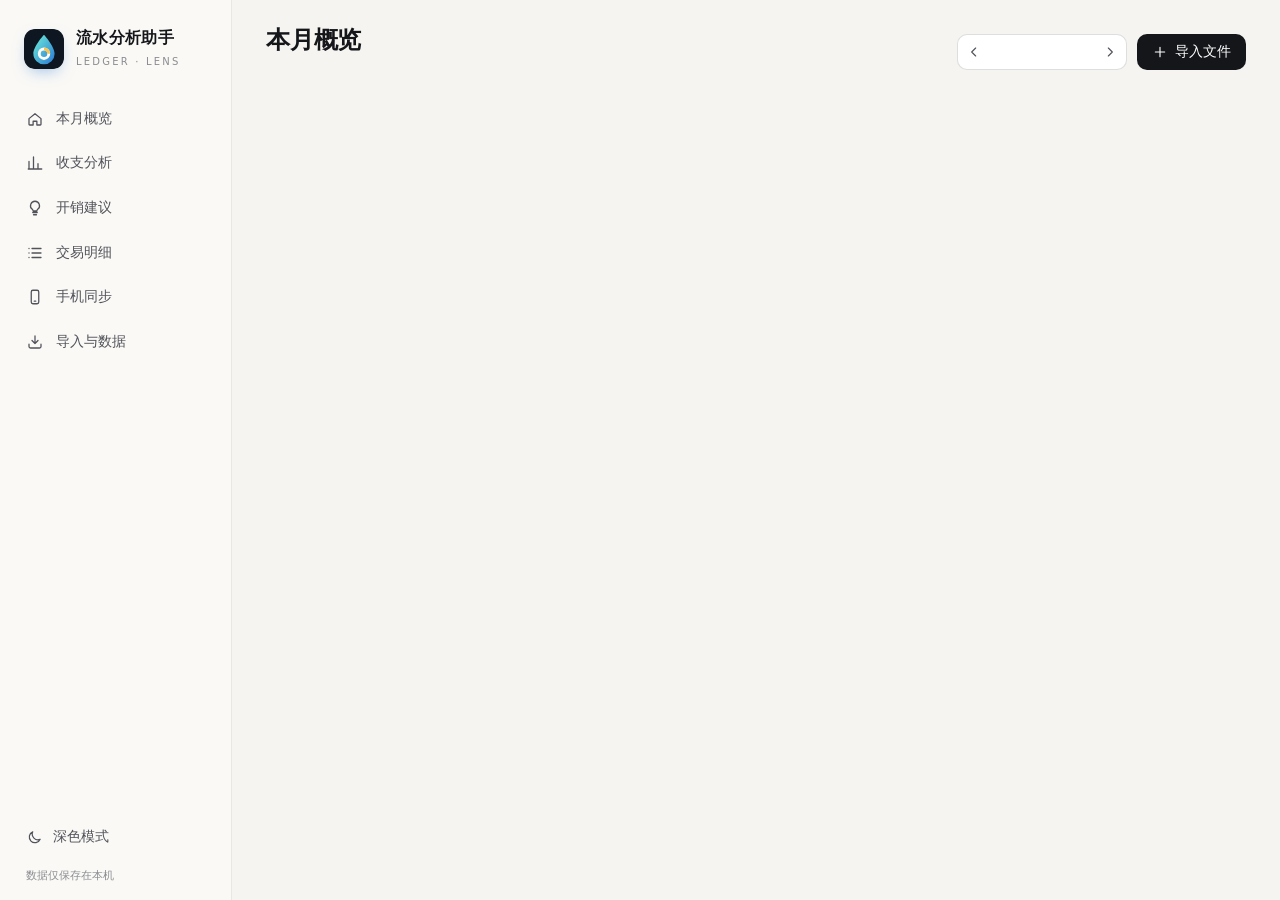
==== app/web/index.html @ 752006c6 "Ledger Lens: bank statement analyzer for Windows with Android companion - Import PDF / screenshots (" ====
<!doctype html>
<html lang="zh-CN" data-theme="light">
<head>
<meta charset="utf-8">
<meta name="viewport" content="width=device-width, initial-scale=1">
<title>流水分析助手</title>
<link rel="stylesheet" href="style.css">
</head>
<body>
<svg width="0" height="0" style="position:absolute">
  <defs>
    <linearGradient id="dropGrad" x1="0" y1="0" x2="1" y2="1">
      <stop offset="0" stop-color="#6ff0d6"/><stop offset="1" stop-color="#2a78d6"/>
    </linearGradient>
    <symbol id="logo" viewBox="0 0 64 64">
      <rect width="64" height="64" rx="15" fill="#0e1622"/>
      <path d="M32 9C32 9 15 27.5 15 39.5a17 17 0 0 0 34 0C49 27.5 32 9 32 9Z" fill="url(#dropGrad)"/>
      <circle cx="32" cy="39.5" r="7.6" fill="none" stroke="#fff" stroke-width="4.6"/>
      <path d="M32 31.9a7.6 7.6 0 0 1 7.6 7.6" fill="none" stroke="#ffc24a" stroke-width="4.6"/>
    </symbol>
    <symbol id="i-home" viewBox="0 0 24 24"><path d="M4 11.5 12 5l8 6.5V19a1 1 0 0 1-1 1h-4.5v-5h-5v5H5a1 1 0 0 1-1-1z"/></symbol>
    <symbol id="i-chart" viewBox="0 0 24 24"><path d="M4 20V10M10 20V4M16 20v-7M21 20H3"/></symbol>
    <symbol id="i-list" viewBox="0 0 24 24"><path d="M8 6h12M8 12h12M8 18h12M4 6h.01M4 12h.01M4 18h.01"/></symbol>
    <symbol id="i-bulb" viewBox="0 0 24 24"><path d="M9 18h6M10 21h4M12 3a6 6 0 0 0-3.6 10.8c.6.5 1 1.2 1.1 2.2h5c.1-1 .5-1.700 1.100-2.200A6 6 0 0 0 12 3z"/></symbol>
    <symbol id="i-inbox" viewBox="0 0 24 24"><path d="M12 4v10m0 0-4-4m4 4 4-4M4 15v3a2 2 0 0 0 2 2h12a2 2 0 0 0 2-2v-3"/></symbol>
    <symbol id="i-moon" viewBox="0 0 24 24"><path d="M20 14.5A8 8 0 0 1 9.500 4a8 8 0 1 0 10.500 10.500z"/></symbol>
    <symbol id="i-sun" viewBox="0 0 24 24"><circle cx="12" cy="12" r="4"/><path d="M12 2v2M12 20v2M4.900 4.900l1.400 1.400M17.700 17.700l1.400 1.400M2 12h2M20 12h2M4.900 19.100l1.400-1.400M17.700 6.300l1.400-1.400"/></symbol>
    <symbol id="i-left" viewBox="0 0 24 24"><path d="m14.500 6-6 6 6 6"/></symbol>
    <symbol id="i-right" viewBox="0 0 24 24"><path d="m9.500 6 6 6-6 6"/></symbol>
    <symbol id="i-plus" viewBox="0 0 24 24"><path d="M12 5v14M5 12h14"/></symbol>
    <symbol id="i-x" viewBox="0 0 24 24"><path d="M6 6l12 12M18 6 6 18"/></symbol>
    <symbol id="i-edit" viewBox="0 0 24 24"><path d="M4 20h4L19 9l-4-4L4 16zM13.500 6.500l4 4"/></symbol>
    <symbol id="i-trash" viewBox="0 0 24 24"><path d="M5 7h14M10 7V4h4v3M7 7l1 13h8l1-13"/></symbol>
    <symbol id="i-file" viewBox="0 0 24 24"><path d="M7 3h7l5 5v12a1 1 0 0 1-1 1H7a1 1 0 0 1-1-1V4a1 1 0 0 1 1-1zM14 3v5h5"/></symbol>
    <symbol id="i-check" viewBox="0 0 24 24"><path d="m5 12.500 4.500 4.500L19 7.500"/></symbol>
    <symbol id="i-alert" viewBox="0 0 24 24"><path d="M12 4 3 20h18zM12 10v4M12 17h.01"/></symbol>
    <symbol id="i-info" viewBox="0 0 24 24"><circle cx="12" cy="12" r="9"/><path d="M12 11v5M12 8h.01"/></symbol>
    <symbol id="i-phone" viewBox="0 0 24 24"><rect x="7" y="3" width="10" height="18" rx="2.2"/><path d="M11 17.5h2"/></symbol>
    <symbol id="i-download" viewBox="0 0 24 24"><path d="M12 4v11m0 0-4-4m4 4 4-4M5 20h14"/></symbol>
  </defs>
</svg>

<div id="app">
  <aside class="side">
    <div class="brand">
      <svg class="brand-logo"><use href="#logo"/></svg>
      <div><b>流水分析助手</b><span>LEDGER · LENS</span></div>
    </div>
    <nav id="nav">
      <button data-page="overview"><svg><use href="#i-home"/></svg>本月概览</button>
      <button data-page="analysis"><svg><use href="#i-chart"/></svg>收支分析</button>
      <button data-page="advice"><svg><use href="#i-bulb"/></svg>开销建议<i id="adviceBadge"></i></button>
      <button data-page="txns"><svg><use href="#i-list"/></svg>交易明细</button>
      <button data-page="sync"><svg><use href="#i-phone"/></svg>手机同步</button>
      <button data-page="imports"><svg><use href="#i-inbox"/></svg>导入与数据</button>
    </nav>
    <div class="side-foot">
      <button id="themeBtn" class="ghost-btn"><svg><use href="#i-moon"/></svg><span>深色模式</span></button>
      <p>数据仅保存在本机</p>
    </div>
  </aside>

  <main>
    <header class="top">
      <div class="top-title"><h1 id="pageTitle">本月概览</h1><p id="pageSub"></p></div>
      <div class="top-actions">
        <div id="curSeg" class="seg"></div>
        <div id="monthNav" class="month-nav">
          <button id="mPrev" title="上个月"><svg><use href="#i-left"/></svg></button>
          <select id="mSel"></select>
          <button id="mNext" title="下个月"><svg><use href="#i-right"/></svg></button>
        </div>
        <button id="importBtn" class="btn primary"><svg><use href="#i-plus"/></svg>导入文件</button>
      </div>
    </header>
    <div id="content"></div>
  </main>
</div>

<div id="dropMask"><div><svg><use href="#i-inbox"/></svg><b>松开即可导入</b><span>PDF · 截图 · Excel · CSV · Word</span></div></div>
<div id="modal" class="modal" hidden><div class="modal-card" id="modalCard"></div></div>
<div id="toast"></div>

<script src="echarts.min.js"></script>
<script src="app.js"></script>
</body>
</html>
---- app/web/style.css ----
/* ───────── 设计令牌 ───────── */
:root {
  color-scheme: light;
  --page: #f5f4f0;
  --surface: #ffffff;
  --surface-2: #faf9f6;
  --sunken: #f0efea;
  --ink: #14161a;
  --ink-2: #51535a;
  --ink-3: #8b8c91;
  --line: rgba(20, 22, 26, .08);
  --line-2: rgba(20, 22, 26, .14);
  --grid: #e9e8e2;
  --axis: #c9c8c1;
  --accent: #2a78d6;
  --accent-soft: rgba(42, 120, 214, .10);
  --brand-a: #45d6c0;
  --brand-b: #2a78d6;
  --btn: #14161a;
  --btn-ink: #ffffff;
  --good: #0a7d3c;
  --good-bg: rgba(12, 163, 12, .10);
  --warn: #a86400;
  --warn-bg: rgba(250, 178, 25, .16);
  --alert: #c62f2f;
  --alert-bg: rgba(208, 59, 59, .10);
  --info-bg: rgba(42, 120, 214, .08);
  --s1: #2a78d6; --s2: #eb6834; --s3: #1baf7a; --s4: #eda100;
  --s5: #e87ba4; --s6: #008300; --s7: #6250d6; --s8: #e34948; --s-other: #b9b8b1;
  --shadow: 0 1px 2px rgba(20, 22, 26, .04), 0 8px 24px -12px rgba(20, 22, 26, .10);
  --shadow-lg: 0 24px 64px -16px rgba(20, 22, 26, .28);
  --r: 16px;
}
:root[data-theme="dark"] {
  color-scheme: dark;
  --page: #0c0d0f;
  --surface: #17181b;
  --surface-2: #1c1d21;
  --sunken: #111214;
  --ink: #f1f0ec;
  --ink-2: #b9b8b1;
  --ink-3: #7f7f82;
  --line: rgba(255, 255, 255, .08);
  --line-2: rgba(255, 255, 255, .14);
  --grid: #26272b;
  --axis: #3a3b40;
  --accent: #5a9cf0;
  --accent-soft: rgba(90, 156, 240, .14);
  --btn: #f1f0ec;
  --btn-ink: #14161a;
  --good: #3ecf6a;
  --good-bg: rgba(12, 163, 12, .16);
  --warn: #f3b63a;
  --warn-bg: rgba(250, 178, 25, .14);
  --alert: #f07171;
  --alert-bg: rgba(208, 59, 59, .18);
  --info-bg: rgba(90, 156, 240, .12);
  --s1: #3987e5; --s2: #d95926; --s3: #199e70; --s4: #c98500;
  --s5: #d55181; --s6: #008300; --s7: #9085e9; --s8: #e66767; --s-other: #5d5e63;
  --shadow: 0 1px 2px rgba(0, 0, 0, .3);
  --shadow-lg: 0 24px 64px -16px rgba(0, 0, 0, .7);
}

* { box-sizing: border-box; margin: 0; }
html, body { height: 100%; }
body {
  font: 14px/1.55 "Segoe UI Variable Text", "Segoe UI", "Microsoft YaHei UI", "Microsoft YaHei", system-ui, sans-serif;
  background: var(--page); color: var(--ink); overflow: hidden;
  -webkit-font-smoothing: antialiased; user-select: none;
}
button, input, select, textarea { font: inherit; color: inherit; }
button { cursor: pointer; border: 0; background: none; }
svg:has(> use[href^="#i-"]) { fill: none; stroke: currentColor; stroke-width: 1.7; stroke-linecap: round; stroke-linejoin: round; }
.ring circle { fill: none; stroke-linecap: round; }
::-webkit-scrollbar { width: 10px; height: 10px; }
::-webkit-scrollbar-thumb { background: var(--line-2); border-radius: 8px; border: 3px solid transparent; background-clip: content-box; }
::-webkit-scrollbar-thumb:hover { background: var(--ink-3); background-clip: content-box; border: 3px solid transparent; }
.num { font-variant-numeric: tabular-nums; }

/* ───────── 框架 ───────── */
#app { display: grid; grid-template-columns: 232px 1fr; height: 100vh; }
.side { display: flex; flex-direction: column; padding: 22px 14px 16px; border-right: 1px solid var(--line); background: var(--surface-2); }
.brand { display: flex; align-items: center; gap: 12px; padding: 4px 10px 26px; }
.brand-logo { width: 40px; height: 40px; stroke: none; border-radius: 11px; box-shadow: 0 6px 16px -6px rgba(42, 120, 214, .55); }
.brand b { display: block; font-size: 15.5px; font-weight: 650; letter-spacing: .02em; }
.brand span { font-size: 10px; letter-spacing: .22em; color: var(--ink-3); }
#nav { display: flex; flex-direction: column; gap: 3px; }
#nav button { display: flex; align-items: center; gap: 12px; padding: 10px 12px; border-radius: 10px; color: var(--ink-2); font-size: 14px; text-align: left; transition: background .15s, color .15s; position: relative; }
#nav button svg { width: 18px; height: 18px; flex: none; }
#nav button:hover { background: var(--line); color: var(--ink); }
#nav button.on { background: var(--surface); color: var(--ink); font-weight: 600; box-shadow: var(--shadow); }
#nav button.on::before { content: ""; position: absolute; left: -14px; top: 10px; bottom: 10px; width: 3px; border-radius: 0 3px 3px 0; background: linear-gradient(var(--brand-a), var(--brand-b)); }
#nav i { margin-left: auto; font-style: normal; font-size: 11px; font-weight: 600; min-width: 20px; padding: 1px 6px; border-radius: 10px; text-align: center; background: var(--warn-bg); color: var(--warn); }
#nav i:empty { display: none; }
.side-foot { margin-top: auto; }
.side-foot p { font-size: 11px; color: var(--ink-3); padding: 10px 12px 0; }
.ghost-btn { display: flex; align-items: center; gap: 10px; width: 100%; padding: 9px 12px; border-radius: 10px; color: var(--ink-2); }
.ghost-btn:hover { background: var(--line); color: var(--ink); }
.ghost-btn svg { width: 17px; height: 17px; }

main { display: flex; flex-direction: column; min-width: 0; height: 100vh; }
.top { display: flex; align-items: center; justify-content: space-between; gap: 20px; padding: 22px 34px 16px; }
.top h1 { font-size: 24px; font-weight: 650; letter-spacing: -.01em; }
.top p { color: var(--ink-3); font-size: 13px; margin-top: 2px; min-height: 20px; }
.top-actions { display: flex; align-items: center; gap: 10px; flex: none; }
#content { flex: 1; overflow-y: auto; padding: 6px 34px 40px; scroll-behavior: smooth; }

/* ───────── 控件 ───────── */
.btn { display: inline-flex; align-items: center; gap: 7px; height: 36px; padding: 0 14px; border-radius: 10px; border: 1px solid var(--line-2); background: var(--surface); font-weight: 550; white-space: nowrap; transition: transform .1s, background .15s, box-shadow .15s; }
.btn:hover { background: var(--surface-2); box-shadow: var(--shadow); }
.btn:active { transform: scale(.98); }
.btn svg { width: 16px; height: 16px; }
.btn.primary { background: var(--btn); color: var(--btn-ink); border-color: transparent; }
.btn.primary:hover { opacity: .88; }
.btn.danger { color: var(--alert); }
.btn.sm { height: 30px; padding: 0 10px; font-size: 13px; border-radius: 8px; }
.btn[disabled] { opacity: .45; pointer-events: none; }
.icon-btn { width: 28px; height: 28px; border-radius: 7px; display: inline-grid; place-items: center; color: var(--ink-3); }
.icon-btn:hover { background: var(--line); color: var(--ink); }
.icon-btn svg { width: 15px; height: 15px; }
.seg { display: inline-flex; padding: 3px; border-radius: 10px; background: var(--sunken); border: 1px solid var(--line); }
.seg:empty { display: none; }
.seg button { padding: 5px 12px; border-radius: 7px; color: var(--ink-2); font-size: 13px; font-weight: 550; }
.seg button.on { background: var(--surface); color: var(--ink); box-shadow: var(--shadow); }
.month-nav { display: inline-flex; align-items: center; height: 36px; border-radius: 10px; border: 1px solid var(--line-2); background: var(--surface); }
.month-nav button { width: 32px; height: 34px; display: grid; place-items: center; color: var(--ink-2); border-radius: 9px; }
.month-nav button:hover:not([disabled]) { background: var(--line); }
.month-nav button[disabled] { opacity: .3; cursor: default; }
.month-nav svg { width: 16px; height: 16px; }
.month-nav select { appearance: none; border: 0; background: transparent; font-weight: 600; padding: 0 6px; text-align: center; text-align-last: center; outline: 0; cursor: pointer; min-width: 104px; }
select option { background: var(--surface); color: var(--ink); }
.input, .select { height: 34px; padding: 0 11px; border-radius: 9px; border: 1px solid var(--line-2); background: var(--surface); outline: 0; user-select: text; transition: border-color .15s, box-shadow .15s; }
.input:focus, .select:focus { border-color: var(--accent); box-shadow: 0 0 0 3px var(--accent-soft); }
.select { padding-right: 6px; }

/* ───────── 卡片与网格 ───────── */
.grid { display: grid; gap: 18px; margin-bottom: 18px; }
.g4 { grid-template-columns: repeat(4, 1fr); }
.g2 { grid-template-columns: 1fr 1fr; }
.g32 { grid-template-columns: 1.45fr 1fr; }
.g23 { grid-template-columns: 2fr 3fr; }
.card { background: var(--surface); border: 1px solid var(--line); border-radius: var(--r); padding: 20px 22px; box-shadow: var(--shadow); min-width: 0; animation: rise .35s both; }
@keyframes rise { from { opacity: 0; transform: translateY(6px); } }
.card-h { display: flex; align-items: baseline; justify-content: space-between; gap: 12px; margin-bottom: 14px; }
.card-h h3 { font-size: 15px; font-weight: 620; }
.card-h span, .card-h a { font-size: 12.5px; color: var(--ink-3); }
.card-h a { cursor: pointer; }
.card-h a:hover { color: var(--accent); }
.chart { width: 100%; height: 280px; }
.chart.tall { height: 340px; }

/* KPI */
.kpi { position: relative; overflow: hidden; padding: 18px 22px 16px; }
.kpi label { font-size: 12.5px; color: var(--ink-3); display: flex; align-items: center; gap: 7px; }
.kpi label::before { content: ""; width: 7px; height: 7px; border-radius: 50%; background: var(--dot, var(--ink-3)); }
.kpi .v { font-size: 30px; font-weight: 640; letter-spacing: -.02em; margin: 6px 0 6px; white-space: nowrap; }
.kpi .v small { font-size: 17px; font-weight: 560; color: var(--ink-2); margin-right: 2px; }
.kpi .v em { font-style: normal; font-size: 17px; color: var(--ink-2); }
.kpi .d { font-size: 12.5px; color: var(--ink-3); display: flex; align-items: center; gap: 8px; min-height: 22px; }
.delta { display: inline-flex; align-items: center; gap: 3px; padding: 1px 7px; border-radius: 20px; font-weight: 600; font-size: 12px; background: var(--sunken); color: var(--ink-2); }
.delta.good { background: var(--good-bg); color: var(--good); }
.delta.bad { background: var(--alert-bg); color: var(--alert); }
.kpi.hero { background: linear-gradient(135deg, #101a28, #16324a 60%, #1b4a66); color: #fff; border-color: transparent; }
.kpi.hero label, .kpi.hero .d { color: rgba(255, 255, 255, .62); }
.kpi.hero label::before { background: linear-gradient(var(--brand-a), var(--brand-b)); }
.kpi.hero .v small, .kpi.hero .v em { color: rgba(255, 255, 255, .7); }
.kpi.hero .delta { background: rgba(255, 255, 255, .12); color: #fff; }
.kpi.hero::after { content: ""; position: absolute; right: -40px; top: -50px; width: 170px; height: 170px; border-radius: 50%; background: radial-gradient(circle, rgba(111, 240, 214, .28), transparent 65%); }

/* 环形图 + 图例 */
.donut-wrap { display: grid; grid-template-columns: 240px 1fr; gap: 18px; align-items: center; }
.donut { position: relative; height: 240px; }
.donut .chart { height: 240px; }
.donut-c { position: absolute; inset: 0; display: grid; place-content: center; text-align: center; pointer-events: none; }
.donut-c span { font-size: 12px; color: var(--ink-3); }
.donut-c b { font-size: 21px; font-weight: 640; letter-spacing: -.01em; }
.legend { display: flex; flex-direction: column; gap: 2px; }
.legend li { list-style: none; display: grid; grid-template-columns: 12px 1fr auto 48px; align-items: center; gap: 10px; padding: 6px 8px; border-radius: 8px; font-size: 13.5px; }
.legend li:hover { background: var(--sunken); }
.legend i { width: 10px; height: 10px; border-radius: 3px; }
.legend span { white-space: nowrap; overflow: hidden; text-overflow: ellipsis; }
.legend em { font-style: normal; color: var(--ink-3); font-size: 12.5px; text-align: right; }

/* 表格 */
.tbl { width: 100%; border-collapse: collapse; font-size: 13.5px; }
.tbl th { text-align: left; font-weight: 550; font-size: 12px; color: var(--ink-3); padding: 8px 10px; border-bottom: 1px solid var(--line-2); white-space: nowrap; position: sticky; top: 0; background: var(--surface); z-index: 1; }
.tbl td { padding: 9px 10px; border-bottom: 1px solid var(--line); vertical-align: middle; }
.tbl tr:last-child td { border-bottom: 0; }
.tbl tbody tr:hover td { background: var(--surface-2); }
.tbl .r, .tbl th.r { text-align: right; }
.tbl td.num { font-variant-numeric: tabular-nums; white-space: nowrap; }
.tbl .desc { max-width: 380px; overflow: hidden; text-overflow: ellipsis; white-space: nowrap; user-select: text; }
.tbl .muted { color: var(--ink-3); }
.bar-cell { display: flex; align-items: center; gap: 8px; min-width: 110px; }
.bar-cell div { flex: 1; height: 6px; border-radius: 4px; background: var(--sunken); overflow: hidden; }
.bar-cell div i { display: block; height: 100%; border-radius: 4px; background: var(--s1); }
.up { color: var(--alert); } .down { color: var(--good); }
.tag { display: inline-block; padding: 1px 8px; border-radius: 6px; font-size: 12px; background: var(--sunken); color: var(--ink-2); white-space: nowrap; }
.amt-in { color: var(--good); } .amt-tr { color: var(--ink-3); }
.pill { display: inline-flex; align-items: center; gap: 5px; padding: 2px 9px; border-radius: 20px; font-size: 12px; font-weight: 600; }
.pill svg { width: 13px; height: 13px; }
.pill.alert { background: var(--alert-bg); color: var(--alert); }
.pill.warn { background: var(--warn-bg); color: var(--warn); }
.pill.info { background: var(--info-bg); color: var(--accent); }
.pill.good { background: var(--good-bg); color: var(--good); }

/* 健康分 */
.score { display: grid; grid-template-columns: 150px 1fr; gap: 22px; align-items: center; }
.ring { position: relative; width: 150px; height: 150px; }
.ring svg { width: 150px; height: 150px; transform: rotate(-90deg); stroke-width: 11; }
.ring .bg { stroke: var(--sunken); }
.ring .fg { stroke: url(#dropGrad); transition: stroke-dashoffset 1s cubic-bezier(.2, .8, .2, 1); }
.ring div { position: absolute; inset: 0; display: grid; place-content: center; text-align: center; }
.ring b { font-size: 40px; font-weight: 660; letter-spacing: -.03em; line-height: 1; }
.ring span { font-size: 12px; color: var(--ink-3); margin-top: 4px; }
.parts { display: flex; flex-direction: column; gap: 10px; }
.part { display: grid; grid-template-columns: 64px 1fr 44px; gap: 10px; align-items: center; font-size: 12.5px; }
.part .track { height: 6px; border-radius: 4px; background: var(--sunken); overflow: hidden; }
.part .track i { display: block; height: 100%; border-radius: 4px; background: linear-gradient(90deg, var(--brand-a), var(--brand-b)); }
.part em { font-style: normal; color: var(--ink-3); text-align: right; }
.part small { grid-column: 2 / 4; color: var(--ink-3); margin-top: -6px; font-size: 11.5px; }

/* 建议 */
.advice { display: grid; grid-template-columns: 1fr 1fr; gap: 16px; margin-bottom: 18px; }
.adv { position: relative; padding: 18px 20px 18px 22px; overflow: hidden; }
.adv::before { content: ""; position: absolute; left: 0; top: 0; bottom: 0; width: 4px; background: var(--c); }
.adv.alert { --c: var(--alert); } .adv.warn { --c: #f0a81c; } .adv.info { --c: var(--accent); } .adv.good { --c: #17b26a; }
.adv h4 { font-size: 15.5px; font-weight: 630; margin: 9px 0 5px; line-height: 1.4; }
.adv p { color: var(--ink-2); font-size: 13.5px; user-select: text; }
.adv .act { margin-top: 11px; padding: 10px 12px; border-radius: 10px; background: var(--sunken); font-size: 13.5px; color: var(--ink); display: flex; gap: 9px; user-select: text; }
.adv .act svg { width: 16px; height: 16px; flex: none; margin-top: 3px; color: var(--c); }
.meter { margin-top: 14px; padding-bottom: 16px; }
.meter .row { display: flex; justify-content: space-between; font-size: 12px; color: var(--ink-3); margin-bottom: 6px; }
.meter .row b { color: var(--ink); font-weight: 600; }
.meter .track { position: relative; height: 8px; border-radius: 5px; background: var(--sunken); }
.meter .fill { position: absolute; left: 0; top: 0; bottom: 0; border-radius: 5px; background: var(--c); transition: width .8s cubic-bezier(.2, .8, .2, 1); }
.meter .mark { position: absolute; top: -4px; bottom: -4px; width: 2px; background: var(--ink); border-radius: 2px; }
.meter .mark::after { content: "目标"; position: absolute; top: 14px; left: 50%; transform: translateX(-50%); font-size: 10.5px; color: var(--ink-3); white-space: nowrap; }
.mini-adv { display: flex; flex-direction: column; gap: 8px; }
.mini-adv div { display: flex; gap: 10px; align-items: flex-start; padding: 9px 11px; border-radius: 10px; background: var(--surface-2); border: 1px solid var(--line); font-size: 13.5px; cursor: pointer; }
.mini-adv div:hover { border-color: var(--line-2); }
.mini-adv .pill { flex: none; margin-top: 1px; }
.hero-save { background: linear-gradient(135deg, #101a28, #16324a 60%, #1b4a66); color: #fff; border-color: transparent; display: flex; flex-direction: column; justify-content: center; }
.hero-save span { color: rgba(255, 255, 255, .65); font-size: 13px; }
.hero-save b { font-size: 38px; font-weight: 650; letter-spacing: -.02em; margin: 4px 0; }
.hero-save p { color: rgba(255, 255, 255, .8); font-size: 13.5px; }

/* 工具栏 / 分页 */
.toolbar { display: flex; flex-wrap: wrap; gap: 10px; align-items: center; margin-bottom: 14px; }
.toolbar .grow { flex: 1; min-width: 200px; }
.toolbar .sp { margin-left: auto; }
.pager { display: flex; align-items: center; justify-content: space-between; padding-top: 12px; color: var(--ink-3); font-size: 13px; }
.pager div { display: flex; gap: 6px; align-items: center; }
.cell-select { appearance: none; border: 1px solid transparent; background: transparent; padding: 3px 8px; border-radius: 7px; cursor: pointer; outline: 0; max-width: 130px; }
.cell-select:hover, .cell-select:focus { border-color: var(--line-2); background: var(--surface); }

/* 空状态 / 拖放 */
.empty { display: grid; place-items: center; min-height: calc(100vh - 170px); }
.welcome { width: min(680px, 100%); text-align: center; }
.welcome .brand-logo { width: 84px; height: 84px; border-radius: 22px; box-shadow: 0 20px 44px -16px rgba(42, 120, 214, .6); }
.welcome h2 { font-size: 28px; font-weight: 650; letter-spacing: -.01em; margin: 22px 0 8px; }
.welcome > p { color: var(--ink-2); font-size: 15px; margin-bottom: 26px; }
.drop { border: 1.5px dashed var(--line-2); border-radius: 18px; padding: 34px 24px; background: var(--surface); cursor: pointer; transition: border-color .15s, background .15s, transform .15s; text-align: center; }
.drop:hover { border-color: var(--accent); background: var(--accent-soft); transform: translateY(-1px); }
.drop svg { width: 30px; height: 30px; color: var(--accent); }
.drop b { display: block; font-size: 16px; margin: 8px 0 4px; }
.drop span { color: var(--ink-3); font-size: 13px; }
.welcome .links { margin-top: 18px; display: flex; gap: 10px; justify-content: center; }
.feat { display: grid; grid-template-columns: repeat(3, 1fr); gap: 12px; margin-top: 26px; text-align: left; }
.feat div { padding: 14px 16px; border-radius: 14px; background: var(--surface); border: 1px solid var(--line); font-size: 13px; color: var(--ink-2); }
.feat b { display: block; color: var(--ink); margin-bottom: 3px; font-size: 14px; }
.note { padding: 40px 0; text-align: center; color: var(--ink-3); }
#dropMask { position: fixed; inset: 0; z-index: 90; display: none; place-items: center; background: color-mix(in srgb, var(--page) 82%, transparent); backdrop-filter: blur(6px); }
#dropMask.on { display: grid; }
#dropMask > div { padding: 46px 70px; border-radius: 24px; border: 2px dashed var(--accent); background: var(--surface); text-align: center; box-shadow: var(--shadow-lg); pointer-events: none; }
#dropMask svg { width: 40px; height: 40px; color: var(--accent); }
#dropMask b { display: block; font-size: 20px; margin: 8px 0 2px; }
#dropMask span { color: var(--ink-3); }

/* 弹窗 */
.modal { position: fixed; inset: 0; z-index: 80; display: grid; place-items: center; background: rgba(10, 12, 16, .46); backdrop-filter: blur(5px); animation: fade .18s; }
.modal[hidden] { display: none; }
@keyframes fade { from { opacity: 0; } }
.modal-card { width: min(1080px, calc(100vw - 80px)); max-height: calc(100vh - 80px); display: flex; flex-direction: column; background: var(--surface); border-radius: 20px; box-shadow: var(--shadow-lg); border: 1px solid var(--line); animation: pop .22s cubic-bezier(.2, .9, .3, 1.1); }
.modal-card.narrow { width: min(480px, calc(100vw - 80px)); }
@keyframes pop { from { opacity: 0; transform: translateY(10px) scale(.98); } }
.m-head { display: flex; align-items: center; justify-content: space-between; padding: 20px 24px 14px; }
.m-head h2 { font-size: 18px; font-weight: 640; }
.m-head p { color: var(--ink-3); font-size: 13px; margin-top: 2px; }
.m-body { padding: 4px 24px 8px; overflow-y: auto; flex: 1; }
.m-foot { display: flex; align-items: center; justify-content: space-between; gap: 12px; padding: 14px 24px 18px; border-top: 1px solid var(--line); }
.m-foot span { color: var(--ink-3); font-size: 13px; }
.m-foot div { display: flex; gap: 10px; }
.form { display: grid; grid-template-columns: 1fr 1fr; gap: 14px; padding-bottom: 10px; }
.form label { display: flex; flex-direction: column; gap: 6px; font-size: 12.5px; color: var(--ink-3); }
.form .wide { grid-column: 1 / 3; }
.fcard { border: 1px solid var(--line); border-radius: 14px; margin-bottom: 14px; overflow: hidden; }
.fhead { display: flex; align-items: center; gap: 12px; padding: 12px 14px; background: var(--surface-2); flex-wrap: wrap; }
.fhead .fi { width: 34px; height: 34px; border-radius: 9px; display: grid; place-items: center; background: var(--accent-soft); color: var(--accent); flex: none; }
.fhead .fi svg { width: 17px; height: 17px; }
.fhead .fn { flex: 1; min-width: 160px; }
.fhead .fn b { display: block; font-size: 14px; overflow: hidden; text-overflow: ellipsis; white-space: nowrap; max-width: 340px; }
.fhead .fn span { font-size: 12px; color: var(--ink-3); }
.fhead .input, .fhead .select { height: 30px; font-size: 13px; }
.fwarn { padding: 8px 14px; font-size: 12.5px; color: var(--warn); background: var(--warn-bg); display: flex; gap: 8px; align-items: center; }
.fwarn svg { width: 14px; height: 14px; flex: none; }
.ferr { color: var(--alert); background: var(--alert-bg); }
.ftable { max-height: 300px; overflow-y: auto; }
.ftable .input, .ftable .select { height: 28px; font-size: 13px; border-color: transparent; background: transparent; padding: 0 6px; width: 100%; }
.ftable .input:hover, .ftable .select:hover { border-color: var(--line-2); }
.ftable .input:focus, .ftable .select:focus { background: var(--surface); border-color: var(--accent); }
.ftable tr.off td { opacity: .42; }
.ftable td { padding: 4px 6px; }
.spin { width: 16px; height: 16px; border-radius: 50%; border: 2px solid var(--line-2); border-top-color: var(--accent); animation: spin .7s linear infinite; }
@keyframes spin { to { transform: rotate(360deg); } }
input[type=checkbox] { width: 15px; height: 15px; accent-color: var(--accent); cursor: pointer; }

#toast { position: fixed; left: 50%; bottom: 30px; transform: translate(-50%, 20px); padding: 10px 18px; border-radius: 12px; background: var(--btn); color: var(--btn-ink); font-size: 13.5px; opacity: 0; pointer-events: none; transition: .25s; z-index: 99; box-shadow: var(--shadow-lg); }
#toast.on { opacity: 1; transform: translate(-50%, 0); }

@media (max-width: 1240px) {
  .g4 { grid-template-columns: 1fr 1fr; }
  .g32, .g23, .g2, .advice { grid-template-columns: 1fr; }
}

/* 手机同步页 */
.sync-qr { display: flex; flex-direction: column; align-items: center; gap: 16px; }
.qr { position: relative; padding: 14px; border-radius: 18px; background: #fff; border: 1px solid var(--line); }
.qr svg { display: block; width: 240px; height: 240px; }
.qr.off svg { filter: blur(7px); opacity: .35; }
.qr.off div { position: absolute; inset: 0; display: grid; place-content: center; text-align: center; color: #14161a; }
.qr.off b { font-size: 16px; } .qr.off span { font-size: 12.5px; color: #51535a; }
.sync-tip { font-size: 12.5px; color: var(--ink-3); text-align: center; }
.code { font-size: 20px; letter-spacing: .18em; font-variant-numeric: tabular-nums; user-select: text; }
.steps { padding-left: 20px; display: flex; flex-direction: column; gap: 10px; color: var(--ink-2); font-size: 13.5px; }
.steps b { display: block; color: var(--ink); }
.steps a { color: var(--accent); user-select: text; }

/* 明细钻取 */
[data-drill], .legend li { cursor: pointer; }
.src-grid { display: grid; grid-template-columns: repeat(auto-fill, minmax(210px, 1fr)); gap: 10px; }
.src { padding: 12px 14px; border-radius: 12px; border: 1px solid var(--line); background: var(--surface-2); display: grid; gap: 4px; }
.src span { font-size: 12.5px; color: var(--ink-2); white-space: nowrap; overflow: hidden; text-overflow: ellipsis; }
.src b { font-size: 18px; font-weight: 640; }
.src .track { height: 5px; border-radius: 4px; background: var(--sunken); overflow: hidden; }
.src .track i { display: block; height: 100%; border-radius: 4px; background: linear-gradient(90deg, var(--brand-a), var(--brand-b)); }
.src em { font-style: normal; font-size: 11.5px; color: var(--ink-3); }
.income-entry { display: flex; align-items: center; gap: 14px; margin-top: 12px; padding: 14px 18px; border-radius: 14px; border: 1px solid var(--line-2); background: var(--surface); cursor: pointer; text-align: left; transition: border-color .15s, background .15s; }
.income-entry:hover { border-color: #17b26a; background: var(--good-bg); }
.income-entry > svg { width: 22px; height: 22px; color: #17b26a; flex: none; }
.income-entry b { display: block; font-size: 14.5px; }
.income-entry span { font-size: 12.5px; color: var(--ink-3); }
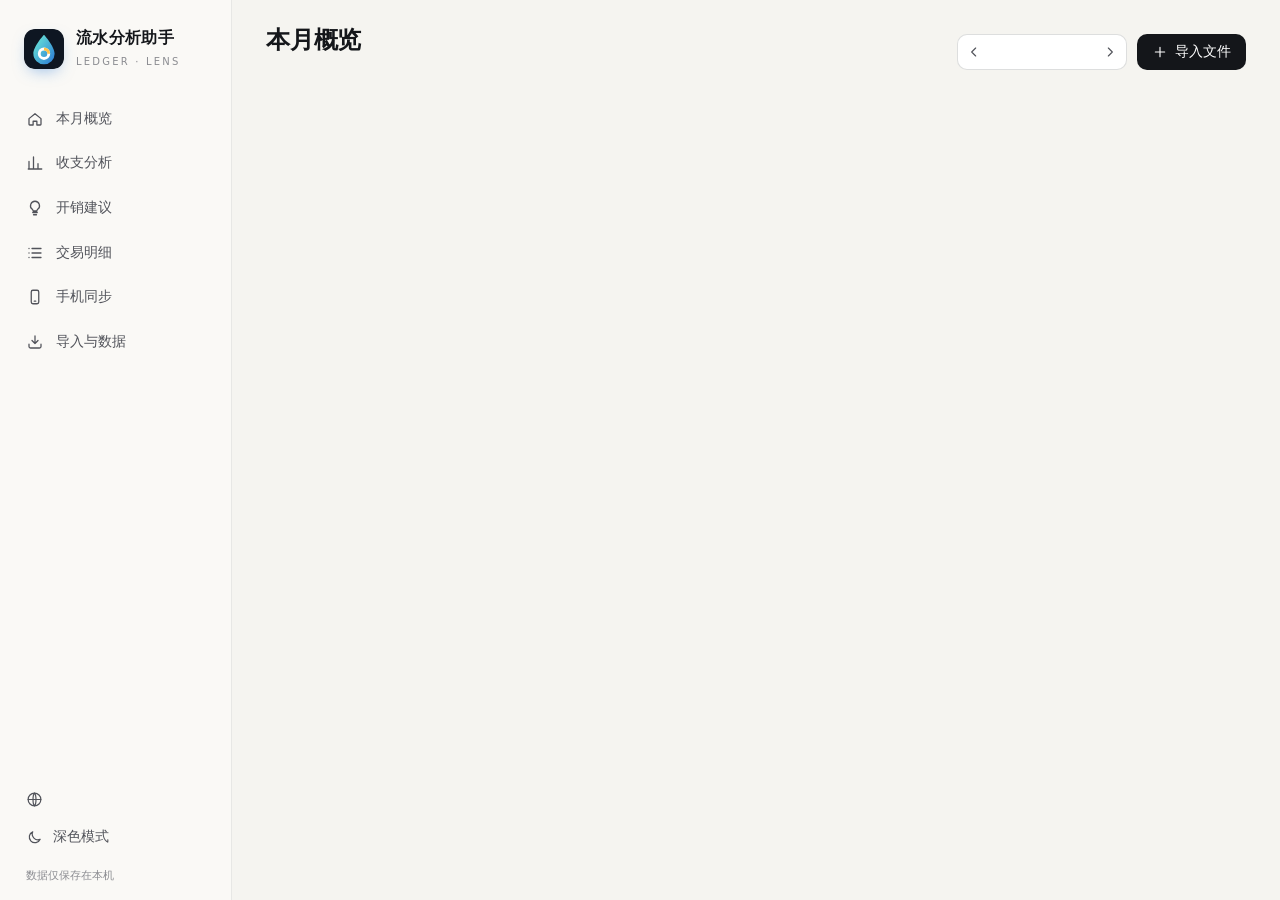
==== commit 0ae23ec4: "feat: v1.1.0 — refunds/returns excluded from spending, stronger self-transfer detection, salary prop" ====
--- a/app/web/index.html
+++ b/app/web/index.html
@@ -36,6 +36,7 @@
     <symbol id="i-alert" viewBox="0 0 24 24"><path d="M12 4 3 20h18zM12 10v4M12 17h.01"/></symbol>
     <symbol id="i-info" viewBox="0 0 24 24"><circle cx="12" cy="12" r="9"/><path d="M12 11v5M12 8h.01"/></symbol>
     <symbol id="i-phone" viewBox="0 0 24 24"><rect x="7" y="3" width="10" height="18" rx="2.2"/><path d="M11 17.5h2"/></symbol>
+    <symbol id="i-globe" viewBox="0 0 24 24"><circle cx="12" cy="12" r="9"/><path d="M3 12h18M12 3c2.800 3 2.800 15 0 18M12 3c-2.800 3-2.800 15 0 18"/></symbol>
     <symbol id="i-download" viewBox="0 0 24 24"><path d="M12 4v11m0 0-4-4m4 4 4-4M5 20h14"/></symbol>
   </defs>
 </svg>
@@ -55,6 +56,7 @@
       <button data-page="imports"><svg><use href="#i-inbox"/></svg>导入与数据</button>
     </nav>
     <div class="side-foot">
+      <label class="lang-pick"><svg><use href="#i-globe"/></svg><select id="langSel" title="语言 / Language"></select></label>
       <button id="themeBtn" class="ghost-btn"><svg><use href="#i-moon"/></svg><span>深色模式</span></button>
       <p>数据仅保存在本机</p>
     </div>
@@ -82,6 +84,7 @@
 <div id="toast"></div>
 
 <script src="echarts.min.js"></script>
+<script src="mobile/i18n.js"></script>
 <script src="app.js"></script>
 </body>
 </html>
--- a/app/web/style.css
+++ b/app/web/style.css
@@ -350,3 +350,14 @@
 .income-entry > svg { width: 22px; height: 22px; color: #17b26a; flex: none; }
 .income-entry b { display: block; font-size: 14.5px; }
 .income-entry span { font-size: 12.5px; color: var(--ink-3); }
+
+/* 语言选择 / 不计收支条 */
+.lang-pick { display: flex; align-items: center; gap: 10px; padding: 7px 12px; color: var(--ink-2); border-radius: 10px; }
+.lang-pick:hover { background: var(--line); }
+.lang-pick svg { width: 17px; height: 17px; flex: none; }
+.lang-pick select { appearance: none; border: 0; background: transparent; outline: 0; cursor: pointer; flex: 1; color: inherit; }
+.excl { display: flex; align-items: center; flex-wrap: wrap; gap: 8px 22px; padding: 12px 18px; margin-bottom: 18px; font-size: 13.5px; }
+.excl a { cursor: pointer; color: var(--ink-2); padding: 3px 0; border-bottom: 1px dashed var(--line-2); }
+.excl a:hover { color: var(--accent); border-color: var(--accent); }
+.excl a b { color: var(--ink); font-weight: 600; margin-right: 4px; }
+.excl em { font-style: normal; color: var(--ink-3); font-size: 12.5px; margin-left: auto; }
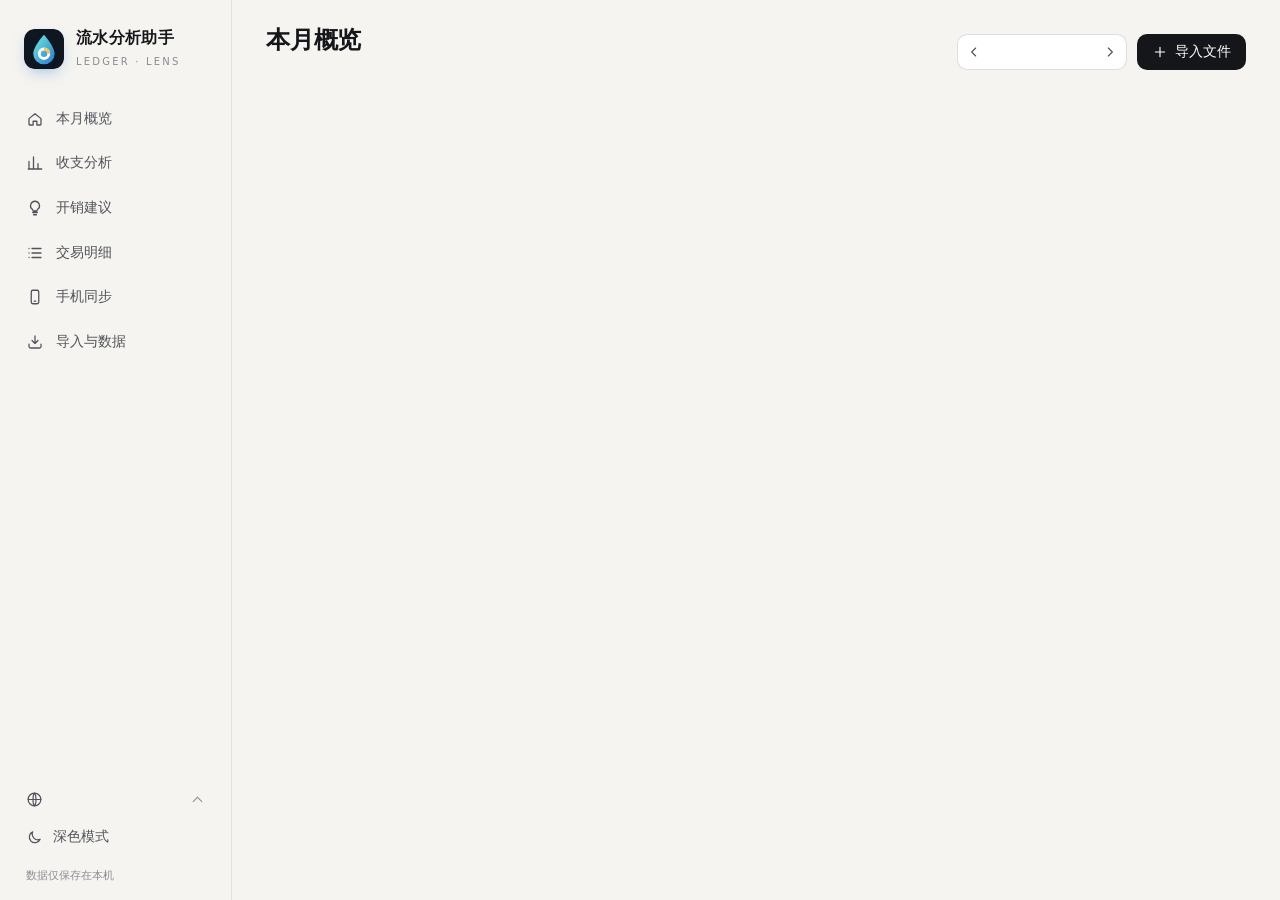
==== commit d379be9b: "feat: v1.4.0 — pair with the code alone, in-app QR scan, title bar blended into the page, new langua" ====
--- a/app/web/index.html
+++ b/app/web/index.html
@@ -56,7 +56,10 @@
       <button data-page="imports"><svg><use href="#i-inbox"/></svg>导入与数据</button>
     </nav>
     <div class="side-foot">
-      <label class="lang-pick"><svg><use href="#i-globe"/></svg><select id="langSel" title="语言 / Language"></select></label>
+      <div class="lang-pick" id="langPick">
+        <button class="ghost-btn" id="langBtn" title="语言 / Language" aria-haspopup="listbox"><svg><use href="#i-globe"/></svg><span id="langCur" data-raw></span><i class="caret"></i></button>
+        <div class="lang-menu" id="langMenu" role="listbox" hidden></div>
+      </div>
       <button id="themeBtn" class="ghost-btn"><svg><use href="#i-moon"/></svg><span>深色模式</span></button>
       <p>数据仅保存在本机</p>
     </div>
--- a/app/web/style.css
+++ b/app/web/style.css
@@ -79,7 +79,7 @@
 
 /* ───────── 框架 ───────── */
 #app { display: grid; grid-template-columns: 232px 1fr; height: 100vh; }
-.side { display: flex; flex-direction: column; padding: 22px 14px 16px; border-right: 1px solid var(--line); background: var(--surface-2); }
+.side { display: flex; flex-direction: column; padding: 22px 14px 16px; border-right: 1px solid var(--line); background: var(--page); }
 .brand { display: flex; align-items: center; gap: 12px; padding: 4px 10px 26px; }
 .brand-logo { width: 40px; height: 40px; stroke: none; border-radius: 11px; box-shadow: 0 6px 16px -6px rgba(42, 120, 214, .55); }
 .brand b { display: block; font-size: 15.5px; font-weight: 650; letter-spacing: .02em; }
@@ -131,7 +131,10 @@
 select option { background: var(--surface); color: var(--ink); }
 .input, .select { height: 34px; padding: 0 11px; border-radius: 9px; border: 1px solid var(--line-2); background: var(--surface); outline: 0; user-select: text; transition: border-color .15s, box-shadow .15s; }
 .input:focus, .select:focus { border-color: var(--accent); box-shadow: 0 0 0 3px var(--accent-soft); }
-.select { padding-right: 6px; }
+.select { appearance: none; -webkit-appearance: none; padding-right: 28px; cursor: pointer; border-color: var(--line);
+  background-image: linear-gradient(45deg, transparent 50%, var(--ink-3) 50%), linear-gradient(135deg, var(--ink-3) 50%, transparent 50%);
+  background-position: calc(100% - 15px) 50%, calc(100% - 10px) 50%; background-size: 5px 5px, 5px 5px; background-repeat: no-repeat; }
+.select:hover { border-color: var(--line-2); }
 
 /* ───────── 卡片与网格 ───────── */
 .grid { display: grid; gap: 18px; margin-bottom: 18px; }
@@ -352,12 +355,35 @@
 .income-entry span { font-size: 12.5px; color: var(--ink-3); }
 
 /* 语言选择 / 不计收支条 */
-.lang-pick { display: flex; align-items: center; gap: 10px; padding: 7px 12px; color: var(--ink-2); border-radius: 10px; }
-.lang-pick:hover { background: var(--line); }
-.lang-pick svg { width: 17px; height: 17px; flex: none; }
-.lang-pick select { appearance: none; border: 0; background: transparent; outline: 0; cursor: pointer; flex: 1; color: inherit; }
+.lang-pick { position: relative; }
+.lang-pick .ghost-btn span { flex: 1; text-align: left; }
+.lang-pick .caret { width: 7px; height: 7px; border: solid var(--ink-3); border-width: 0 1.5px 1.5px 0; transform: rotate(-135deg); margin: 3px 4px 0 0; transition: transform .2s; }
+.lang-pick.open .caret { transform: rotate(45deg); margin-top: -3px; }
+.lang-pick.open .ghost-btn { background: var(--line); color: var(--ink); }
+.lang-menu { position: absolute; left: 0; right: 0; bottom: calc(100% + 8px); z-index: 30; padding: 6px; border-radius: 14px;
+  background: var(--surface); box-shadow: 0 0 0 1px var(--line), 0 18px 44px -14px rgba(20, 22, 26, .32); animation: langIn .16s ease-out; }
+.lang-menu[hidden] { display: none; }
+.lang-menu button { display: flex; align-items: center; justify-content: space-between; width: 100%; padding: 9px 12px; border-radius: 9px; color: var(--ink-2); font-size: 14px; }
+.lang-menu button:hover { background: var(--sunken); color: var(--ink); }
+.lang-menu button svg { width: 15px; height: 15px; opacity: 0; color: var(--accent); }
+.lang-menu button.on { color: var(--ink); font-weight: 600; }
+.lang-menu button.on svg { opacity: 1; }
+@keyframes langIn { from { opacity: 0; transform: translateY(6px); } }
 .excl { display: flex; align-items: center; flex-wrap: wrap; gap: 8px 22px; padding: 12px 18px; margin-bottom: 18px; font-size: 13.5px; }
 .excl a { cursor: pointer; color: var(--ink-2); padding: 3px 0; border-bottom: 1px dashed var(--line-2); }
 .excl a:hover { color: var(--accent); border-color: var(--accent); }
 .excl a b { color: var(--ink); font-weight: 600; margin-right: 4px; }
 .excl em { font-style: normal; color: var(--ink-3); font-size: 12.5px; margin-left: auto; }
+
+/* 内部转账的另一头 */
+.pair{font-size:12px;color:var(--ink-3,var(--ink-2));margin-top:2px;white-space:nowrap;overflow:hidden;text-overflow:ellipsis}
+td > .desc{max-width:inherit}
+
+/* 疑似内部转账确认 */
+.sg{display:flex;gap:16px;align-items:center;padding:14px 0;border-bottom:1px solid var(--line)}
+.sg:last-child{border-bottom:0}
+.sg-main{flex:1;min-width:0}
+.sg-main .desc{font-weight:600;overflow:hidden;text-overflow:ellipsis;white-space:nowrap;user-select:text}
+.sg-why{margin-top:7px;display:flex;gap:6px;flex-wrap:wrap}
+.sg-act{display:flex;gap:8px;flex-shrink:0}
+.excl .select{height:30px}
